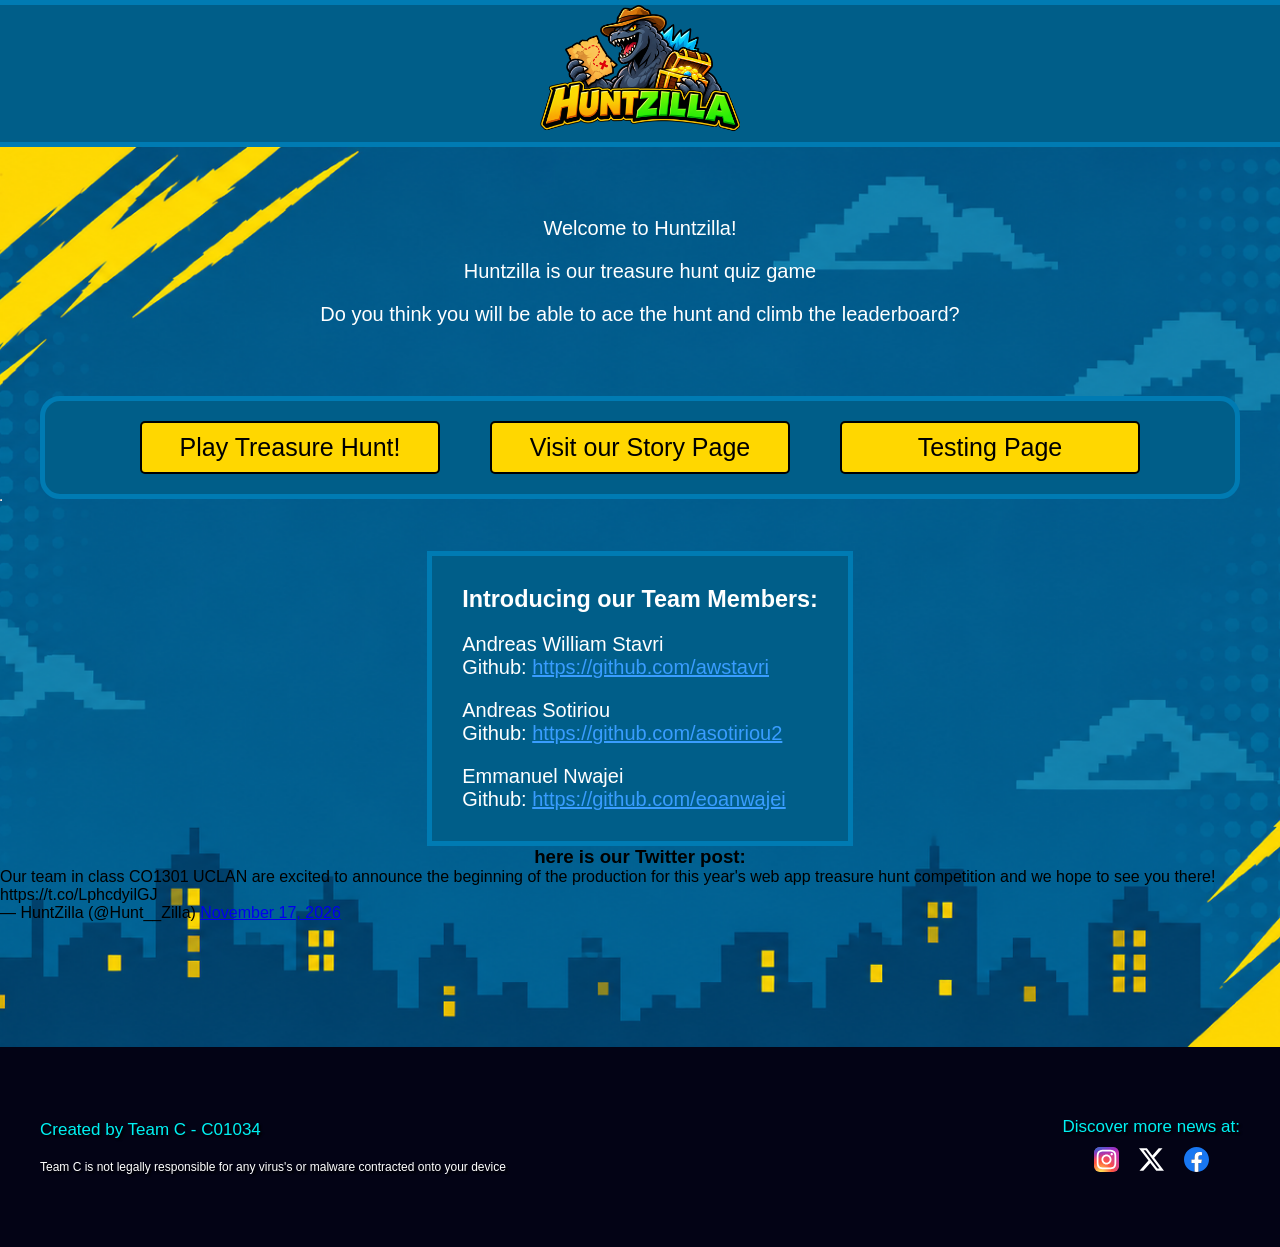
==== index.html @ 6b1fabdb "um guys from in line 83 to 87 i am trying to implement our social media widgets so Dr Nicos will see" ====
<!DOCTYPE html>
<html lang="en">
<head>
    <meta charset="UTF-8">
    <title>Huntzilla</title>
    <link rel="stylesheet" href="css/index.css">

</head>
<!-- Google tag (gtag.js) -->
<script async src="https://www.googletagmanager.com/gtag/js?id=G-S1WYD7WZLE"></script>
<script>
    window.dataLayer = window.dataLayer || [];
    function gtag(){dataLayer.push(arguments);}
    gtag('js', new Date());

    gtag('config', 'G-S1WYD7WZLE');
</script>
<body>

<header>

     <div class="header-left">
        <h1>
        </h1>
     </div>

      <div class="header-centre">
<!--        <h1 id="main-title">Huntzilla</h1>-->
          <img src="media/logo2.png" alt="Huntzilla Logo"/>
    </div>

    <div class="header-right">
        <h1>

        </h1>
    </div>

</header>

<main>
    <div class="left-main"></div>
    <div class="right-main-button">
    </div>

    <div class="project-information" id="welcome-message">
        <p id = "welcome">Welcome to Huntzilla!</p>
        <p id="description">Huntzilla is our treasure hunt quiz game</p>
        <p id = "question">Do you think you will be able to ace the hunt and climb the leaderboard?</p>
    </div>

    <!--Navigation-->
    <nav id="navigation">
         <ul>
            <li><a id="play-hunt-link" href="app.html?music=on">Play Treasure Hunt!</a></li>
            <li><a href="notes.html">Visit our Story Page</a></li>
            <li><a href="test.html">Testing Page</a></li>
         </ul>
    </nav>
    <hr>
    <div class="center-div">
        <section  id="team-members">
            <h3>Introducing our Team Members:</h3>
            <div class="team-member">
                <p>Andreas William Stavri</p>
                <p>Github: <a href="https://github.com/awstavri">https://github.com/awstavri</a></p>
            </div>
            <div class="team-member">
                <p>Andreas Sotiriou</p>
                <p>Github: <a href="https://github.com/asotiriou2">https://github.com/asotiriou2</a></p>
            </div>
            <div class="team-member">
                <p>Emmanuel Nwajei</p>
                <p>Github: <a href="https://github.com/eoanwajei">https://github.com/eoanwajei</a></p>
            </div>
        </section>





        </div>

    <div class = "social-widgets">
        <h3>here is our Twitter post:</h3>
        <blockquote class="twitter-tweet"><p lang="en" dir="ltr">Our team in class CO1301 UCLAN are excited to announce the beginning of the production for this year's web app treasure hunt competition and we hope to see you there! https://t.co/LphcdyilGJ</p>&mdash; HuntZilla (@Hunt__Zilla) <a href="https://x.com/Hunt__Zilla/status/2122663106140676243?ref_src=twsrc%5Etfw">November 17, 2026</a></blockquote>
        <script async src="https://platform.x.com/widgets.js" charset="utf-8"></script>
    </div>


</main>

<footer>
    <div class="left-footer">
        <p id="Team-C">Created by Team C - C01034</p>
    <p id="virus">Team C is not legally responsible for any virus's or malware contracted onto your device</p>
    </div>

    <div class="middle-footer">
    </div>

    <div class="right-footer">
        <p id="socials">Discover more news at:</p>
        <div id="social-media-container">
            <a target="_blank" href="https://www.instagram.com/hunt__zilla/">
                <svg class="social-media-icon" xmlns="http://www.w3.org/2000/svg" width="1em" height="1em" viewBox="0 0 256 256"><title>instagram</title><g fill="none"><rect width="256" height="256" fill="url(#SVGKdMMobCR)" rx="60"/><rect width="256" height="256" fill="url(#SVGqYUiQbXV)" rx="60"/><path fill="#fff" d="M128.009 28c-27.158 0-30.567.119-41.233.604c-10.646.488-17.913 2.173-24.271 4.646c-6.578 2.554-12.157 5.971-17.715 11.531c-5.563 5.559-8.98 11.138-11.542 17.713c-2.48 6.36-4.167 13.63-4.646 24.271c-.477 10.667-.602 14.077-.602 41.236s.12 30.557.604 41.223c.49 10.646 2.175 17.913 4.646 24.271c2.556 6.578 5.973 12.157 11.533 17.715c5.557 5.563 11.136 8.988 17.709 11.542c6.363 2.473 13.631 4.158 24.275 4.646c10.667.485 14.073.604 41.23.604c27.161 0 30.559-.119 41.225-.604c10.646-.488 17.921-2.173 24.284-4.646c6.575-2.554 12.146-5.979 17.702-11.542c5.563-5.558 8.979-11.137 11.542-17.712c2.458-6.361 4.146-13.63 4.646-24.272c.479-10.666.604-14.066.604-41.225s-.125-30.567-.604-41.234c-.5-10.646-2.188-17.912-4.646-24.27c-2.563-6.578-5.979-12.157-11.542-17.716c-5.562-5.562-11.125-8.979-17.708-11.53c-6.375-2.474-13.646-4.16-24.292-4.647c-10.667-.485-14.063-.604-41.23-.604zm-8.971 18.021c2.663-.004 5.634 0 8.971 0c26.701 0 29.865.096 40.409.575c9.75.446 15.042 2.075 18.567 3.444c4.667 1.812 7.994 3.979 11.492 7.48c3.5 3.5 5.666 6.833 7.483 11.5c1.369 3.52 3 8.812 3.444 18.562c.479 10.542.583 13.708.583 40.396s-.104 29.855-.583 40.396c-.446 9.75-2.075 15.042-3.444 18.563c-1.812 4.667-3.983 7.99-7.483 11.488c-3.5 3.5-6.823 5.666-11.492 7.479c-3.521 1.375-8.817 3-18.567 3.446c-10.542.479-13.708.583-40.409.583c-26.702 0-29.867-.104-40.408-.583c-9.75-.45-15.042-2.079-18.57-3.448c-4.666-1.813-8-3.979-11.5-7.479s-5.666-6.825-7.483-11.494c-1.369-3.521-3-8.813-3.444-18.563c-.479-10.542-.575-13.708-.575-40.413s.096-29.854.575-40.396c.446-9.75 2.075-15.042 3.444-18.567c1.813-4.667 3.983-8 7.484-11.5s6.833-5.667 11.5-7.483c3.525-1.375 8.819-3 18.569-3.448c9.225-.417 12.8-.542 31.437-.563zm62.351 16.604c-6.625 0-12 5.37-12 11.996c0 6.625 5.375 12 12 12s12-5.375 12-12s-5.375-12-12-12zm-53.38 14.021c-28.36 0-51.354 22.994-51.354 51.355s22.994 51.344 51.354 51.344c28.361 0 51.347-22.983 51.347-51.344c0-28.36-22.988-51.355-51.349-51.355zm0 18.021c18.409 0 33.334 14.923 33.334 33.334c0 18.409-14.925 33.334-33.334 33.334s-33.333-14.925-33.333-33.334c0-18.411 14.923-33.334 33.333-33.334"/><defs><radialGradient id="SVGKdMMobCR" cx="0" cy="0" r="1" gradientTransform="matrix(0 -253.715 235.975 0 68 275.717)" gradientUnits="userSpaceOnUse"><stop stop-color="#fd5"/><stop offset=".1" stop-color="#fd5"/><stop offset=".5" stop-color="#ff543e"/><stop offset="1" stop-color="#c837ab"/></radialGradient><radialGradient id="SVGqYUiQbXV" cx="0" cy="0" r="1" gradientTransform="rotate(78.68 -32.69 -16.937)scale(113.412 467.488)" gradientUnits="userSpaceOnUse"><stop stop-color="#3771c8"/><stop offset=".128" stop-color="#3771c8"/><stop offset="1" stop-color="#60f" stop-opacity="0"/></radialGradient></defs></g></svg>
            </a>
            <a target="_blank" href="https://x.com/Hunt__Zilla">
                <svg class="social-media-icon twitter" xmlns="http://www.w3.org/2000/svg" width="1em" height="1em" viewBox="0 0 14 14"><title>twitter</title><g fill="none"><g clip-path="url(#SVGScRvgbTy)"><path fill="#ffffff" d="M11.025.656h2.147L8.482 6.03L14 13.344H9.68L6.294 8.909l-3.87 4.435H.275l5.016-5.75L0 .657h4.43L7.486 4.71zm-.755 11.4h1.19L3.78 1.877H2.504z"/></g><defs><clipPath id="SVGScRvgbTy"><path fill="#fff" d="M0 0h14v14H0z"/></clipPath></defs></g></svg>
            </a>
            <a target="_blank" href="https://www.facebook.com/profile.php?id=61595983107761">
                <svg class="social-media-icon" xmlns="http://www.w3.org/2000/svg" width="1em" height="1em" viewBox="0 0 256 256"><title>facebook</title><path fill="#1877f2" d="M256 128C256 57.308 198.692 0 128 0S0 57.308 0 128c0 63.888 46.808 116.843 108 126.445V165H75.5v-37H108V99.8c0-32.08 19.11-49.8 48.348-49.8C170.352 50 185 52.5 185 52.5V84h-16.14C152.959 84 148 93.867 148 103.99V128h35.5l-5.675 37H148v89.445c61.192-9.602 108-62.556 108-126.445"/><path fill="#fff" d="m177.825 165l5.675-37H148v-24.01C148 93.866 152.959 84 168.86 84H185V52.5S170.352 50 156.347 50C127.11 50 108 67.72 108 99.8V128H75.5v37H108v89.445A129 129 0 0 0 128 256a129 129 0 0 0 20-1.555V165z"/></svg>
            </a>
        </div>

    </div>

</footer>

<script src="scripts/index.js"></script>
<link href="https://fonts.googleapis.com/css2?family=Diplomata&display=swap" rel="stylesheet">
<link href="https://fonts.googleapis.com/css2?family=Eater&display=swap" rel="stylesheet">
<link href="https://fonts.googleapis.com/css2?family=Cinzel:wght@700&display=swap" rel="stylesheet">
</body>

</html>
---- css/index.css ----
*{
    box-sizing: border-box;
    margin: 0;
    padding: 0;
    font-family: Arial, Helvetica, sans-serif;
}


#main-title{
    margin: 10px 0;
    text-align: center;
    color: #00F1F3;
    font-family: "Cinzel", cursive;
    font-size: 60px;
    text-shadow: black 5px 5px 5px;

}

header{
    display: flex;
    justify-content: space-between;
    align-items: center;
    background-color: #005E89;
    border-bottom: #007BB3 5px solid;
    border-top: #007BB3 5px solid;
    padding: 0 20px;
}
.header-centre img{
    width: 200px;
    height: auto;
}
body{
    display: flex;
    flex-direction: column;
    min-height: 100vh;
    margin: 0;
}

main{
    display: flex;
    flex-direction: column;
    justify-content: flex-start;
    align-items: flex-start;
    height: 100vh;
    position: relative;
    background-image: url("../media/Teal Pixel City Banner with Yellow Streaks.png");
    background-size: cover;
    background-repeat: no-repeat;
    background-position: center;
}

/*#welcome{*/
/*    text-align: center;*/
/*    padding-top: 20px;*/
/*    color: white;*/
/*    font-size: 20px;*/
/*}*/

/*#description{*/
/*    text-align: center;*/
/*    padding-top: 20px;*/
/*    color: white;*/
/*    font-size: 20px*/
/*}*/

/*#question{*/
/*    text-align: center;*/
/*    padding-top: 20px;*/
/*    color: white;*/
/*    font-size: 20px*/
/*}*/
/*#answer{*/
/*    text-align: center;*/
/*    padding-top: 20px;*/
/*    color: white;*/
/*    font-size: 20px;*/
/*}*/
.right-main-button{
    position: absolute;
    top: 10px;
    right: 10px;
}
.left, .right-button{
    width: 100px;
}

.right-button{
    display: flex;
    justify-content: flex-end;
    padding-top: 30px;
    padding-right: 20px;
}

#name-text{
    text-align: center;
    font-family: "Cinzel";
    font-size: 30px;
    color: #00F1F3;
    margin: 15px auto 0 auto;
    padding: 10px;
    border-radius: 10px 10px 0 0;
    width: 300px;
}

.middle-name{
    text-align: center;
    font-family: "Cinzel";
    font-size: 30px;
    color: #00F1F3;
    margin: 15px auto;
    border-radius: 10px 10px 0 0;
    width: 300px;
}

#enter-space{
    text-align: center;
    margin: 0 auto 30px auto;
    border-radius: 0 0 10px 10px;
    padding: 10px;
    width: 300px;
    background-color: #005E89;
}

#settings{
    background: none;
    border: none;
    font-size: 35px;
    color: white;
    cursor: pointer;
    transition: transform 0.3s;
}

#settings:hover{
    transform: rotate(90deg);
}

#Team-C{
    text-align: left;
    padding: 10px 20px;
    margin: 0;
    color: #00F1F3;
    text-shadow: black 2px 2px 2px;

}

#virus{
    text-align: left;
    padding: 10px 20px;
    margin: 0;
    color: #ffffff;
    font-size: 12px;
    text-shadow: black 2px 2px 2px;
}

#socials{
    color: #00F1F3;
    text-shadow: black 2px 2px 2px;
}

#insta{
    color: white;
    text-shadow: black 2px 2px 2px;
}

#facebook{
    color: white;
    text-shadow: black 2px 2px 2px;
}

#twitter{
    color: white;
    text-shadow: black 2px 2px 2px;
}

footer{
    display: flex;
    flex-direction: row;
    align-items: center;
    justify-content: space-between;
    background-color: #030315;
    color: black;
    padding: 20px;
    height: 200px;
    font-size: 17px;
}

/*.left-footer {*/
/*    text-align: left;*/
/*}*/

/*.right-footer {*/
/*    text-align: right;*/
/*}*/


/*.middle-footer{*/
/*    text-align: center ;*/

/*}*/

.project-information{
    display: flex;
    flex-direction: column;
    align-items: flex-start;
    justify-content: flex-start;
    text-align: center;
    border-radius: 10px 10px 0 0;
    margin-top: 50px;
    gap: 0;
    width: 100%;
    padding: 20px;
    font-size: 17px;
}
#welcome-message{
    width: 100%;
    display: flex;
    flex-direction: column;
    align-items: center;
    justify-content: flex-start;
    font-size: 20px;
    color: white;
    gap: 20px;
}
/*.project-information > p {*/
/*    color: #bdbdbd !important;*/
/*    font-size: 25px;*/
/*}*/
#navigation{
    width: 100%;
    text-align: center;
    margin-top: 50px;
    display: flex;
    flex-direction: row;
    align-items: center;
    justify-content: center;
}

#navigation ul{
    display: flex;
    flex-direction: row;
    align-items: center;
    justify-content: center;
    gap: 50px;
    list-style: none;
    max-width: 1200px;
    width: 100%;
    padding: 20px;
    border-radius: 20px;
    background-color: #005E89;
    border: #007BB3 5px solid;
}
#navigation li{
    max-width: 300px;
    width: 100%;
}
#navigation li a{
    display: inline-block;
    text-decoration: none;
    font-size: 25px;
    padding: 10px;
    width: 100%;
    color: black;
    font-family: Arial, sans-serif;
    border-radius: 5px;
    text-align: center;
    transition: background-color 0.15s ease-in, color 0.15s ease-in;
    background-color: #FFD700;
    border: black 2px solid;

}
#navigation li a:hover{
    background-color: #26d51b;
    color: white;
}

#team-members{
    display: flex;
    flex-direction: column;
    align-items: flex-start;
    justify-content: flex-start;
    padding: 30px;
    color: white;
    background-color: #005E89;
    font-size: 20px;
    gap: 20px;
    border-radius: 0;
    margin-top: 50px;
    border: #007BB3 5px solid;
}
#team-members a{
    text-decoration: underline;
    color: #399dff;
}
.team-member{
    display: flex;
    flex-direction: column;
    align-items: flex-start;
    justify-content: flex-start;
}

.center-div{
    width: 100%;
    display: flex;
    justify-content: center;
}

.panel-window{
    max-width: 450px !important;
    width: 100% !important;
    background-color: white;
    display: flex;
    flex-direction: column;
    align-items: center;
    justify-content: flex-start;
    gap: 20px;
    padding: 20px;
}

#social-media{
    display: flex;
    flex-direction: column;
    align-items: center;
    justify-content: center;
    width: 100%;
    gap: 30px;
    border-radius: 20px;
    transform: scale(0.85);
}
#social-media  section{
    width: 450px;
    display: flex;
    flex-direction: column;
    align-items: center;
    justify-content: flex-start;
    background-color: #ffffff;
    font-size: 16px;
    padding: 20px 10px 10px 10px;
    gap: 10px;
    border-radius: 20px;
    border: 3px solid #8e63ff;
    transition: transform 0.2s ease-in-out;
}
#facebook-widget > iframe{
    max-width: 420px;
    width: 100%;
}
#social-media div{
    padding: 20px;
    display: flex;
    flex-direction: row;
    align-items: flex-start;
    justify-content: center;
    gap: 30px;
}

#social-media section:hover{
    transform: scale(1.04);
}
#social-media h2{
    color: white;
}
#social-media-container{
    display: flex;
    flex-direction: row;
    align-items: center;
    justify-content: center;
    gap: 20px;
    padding-top: 10px;
}

.right-footer .social-media-icon{
    width: 25px;
    height: 25px;
}
.right-footer {
    padding: 10px 20px;
}

#jingle{
    background-color: #1e1e1e;
    color: white;
}

.right-main-button{
    padding: 10px;
    border-radius: 10px;
}

#music-button{
    background-color: #FFD700;
    font-size: 20px;
    border-radius: 5px;
    padding: 5px;
    border: black 2px solid;
}

#music-button:hover{
    background-color: #26d51b;
    color: white;
}
.social-widgets{
    display: flex;
    flex-direction: column;
    align-items: center;
}
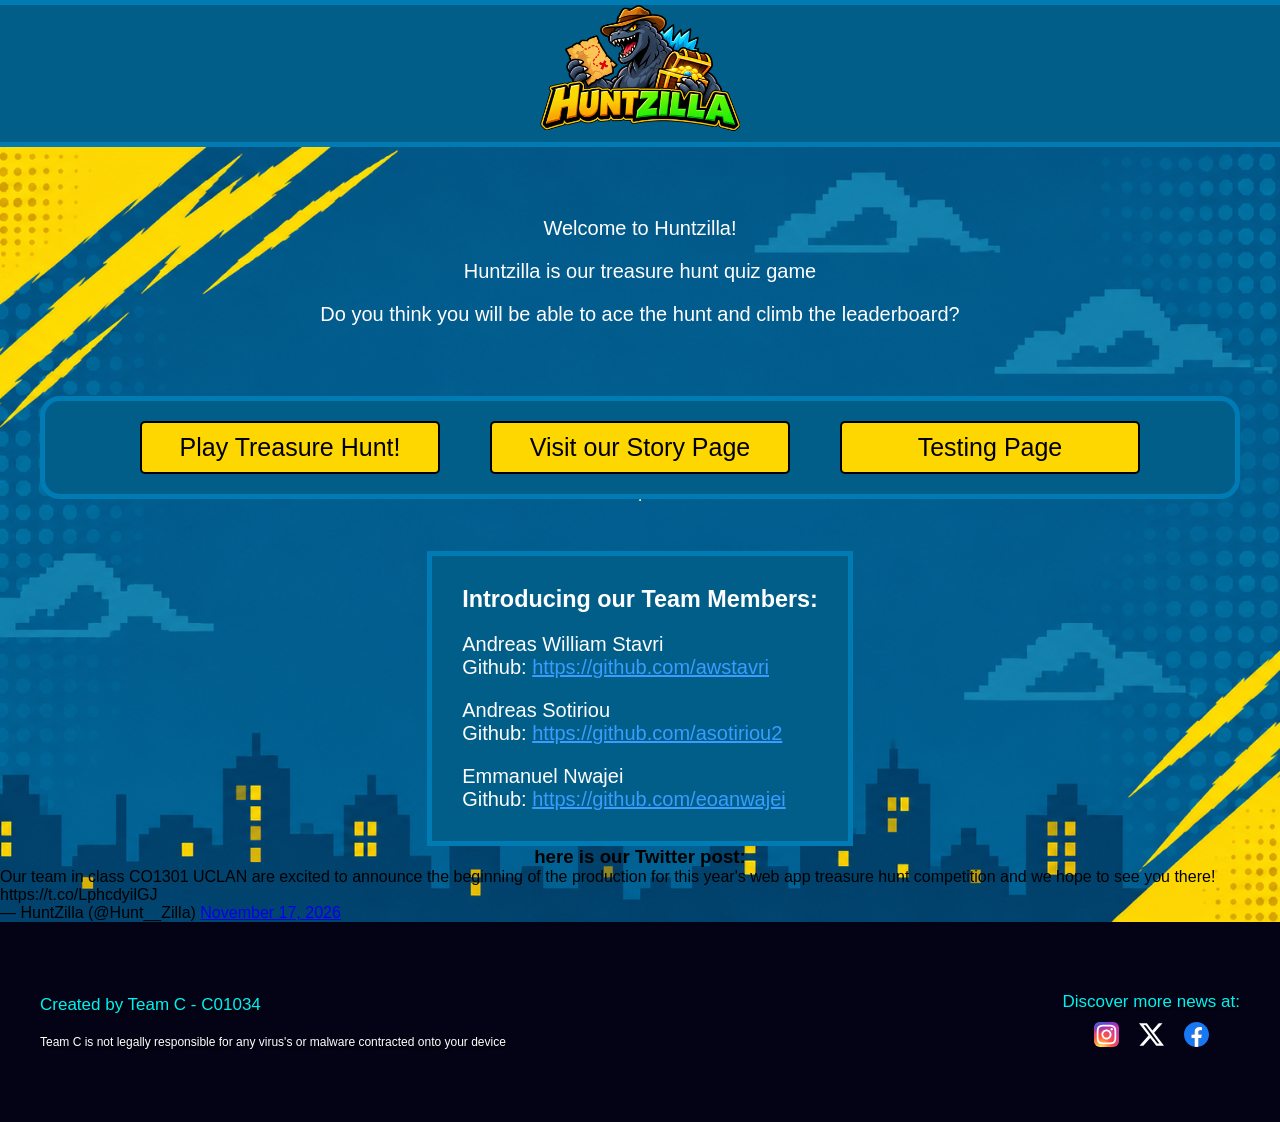
==== commit c549fea2: "social media posts" ====
--- a/index.html
+++ b/index.html
@@ -73,20 +73,12 @@
                 <p>Github: <a href="https://github.com/eoanwajei">https://github.com/eoanwajei</a></p>
             </div>
         </section>
-
-
-
-
-
-        </div>
-
+    </div>
     <div class = "social-widgets">
         <h3>here is our Twitter post:</h3>
         <blockquote class="twitter-tweet"><p lang="en" dir="ltr">Our team in class CO1301 UCLAN are excited to announce the beginning of the production for this year's web app treasure hunt competition and we hope to see you there! https://t.co/LphcdyilGJ</p>&mdash; HuntZilla (@Hunt__Zilla) <a href="https://x.com/Hunt__Zilla/status/2122663106140676243?ref_src=twsrc%5Etfw">November 17, 2026</a></blockquote>
         <script async src="https://platform.x.com/widgets.js" charset="utf-8"></script>
     </div>
-
-
 </main>
 
 <footer>
--- a/css/index.css
+++ b/css/index.css
@@ -40,8 +40,7 @@
     display: flex;
     flex-direction: column;
     justify-content: flex-start;
-    align-items: flex-start;
-    height: 100vh;
+    align-items: center;
     position: relative;
     background-image: url("../media/Teal Pixel City Banner with Yellow Streaks.png");
     background-size: cover;
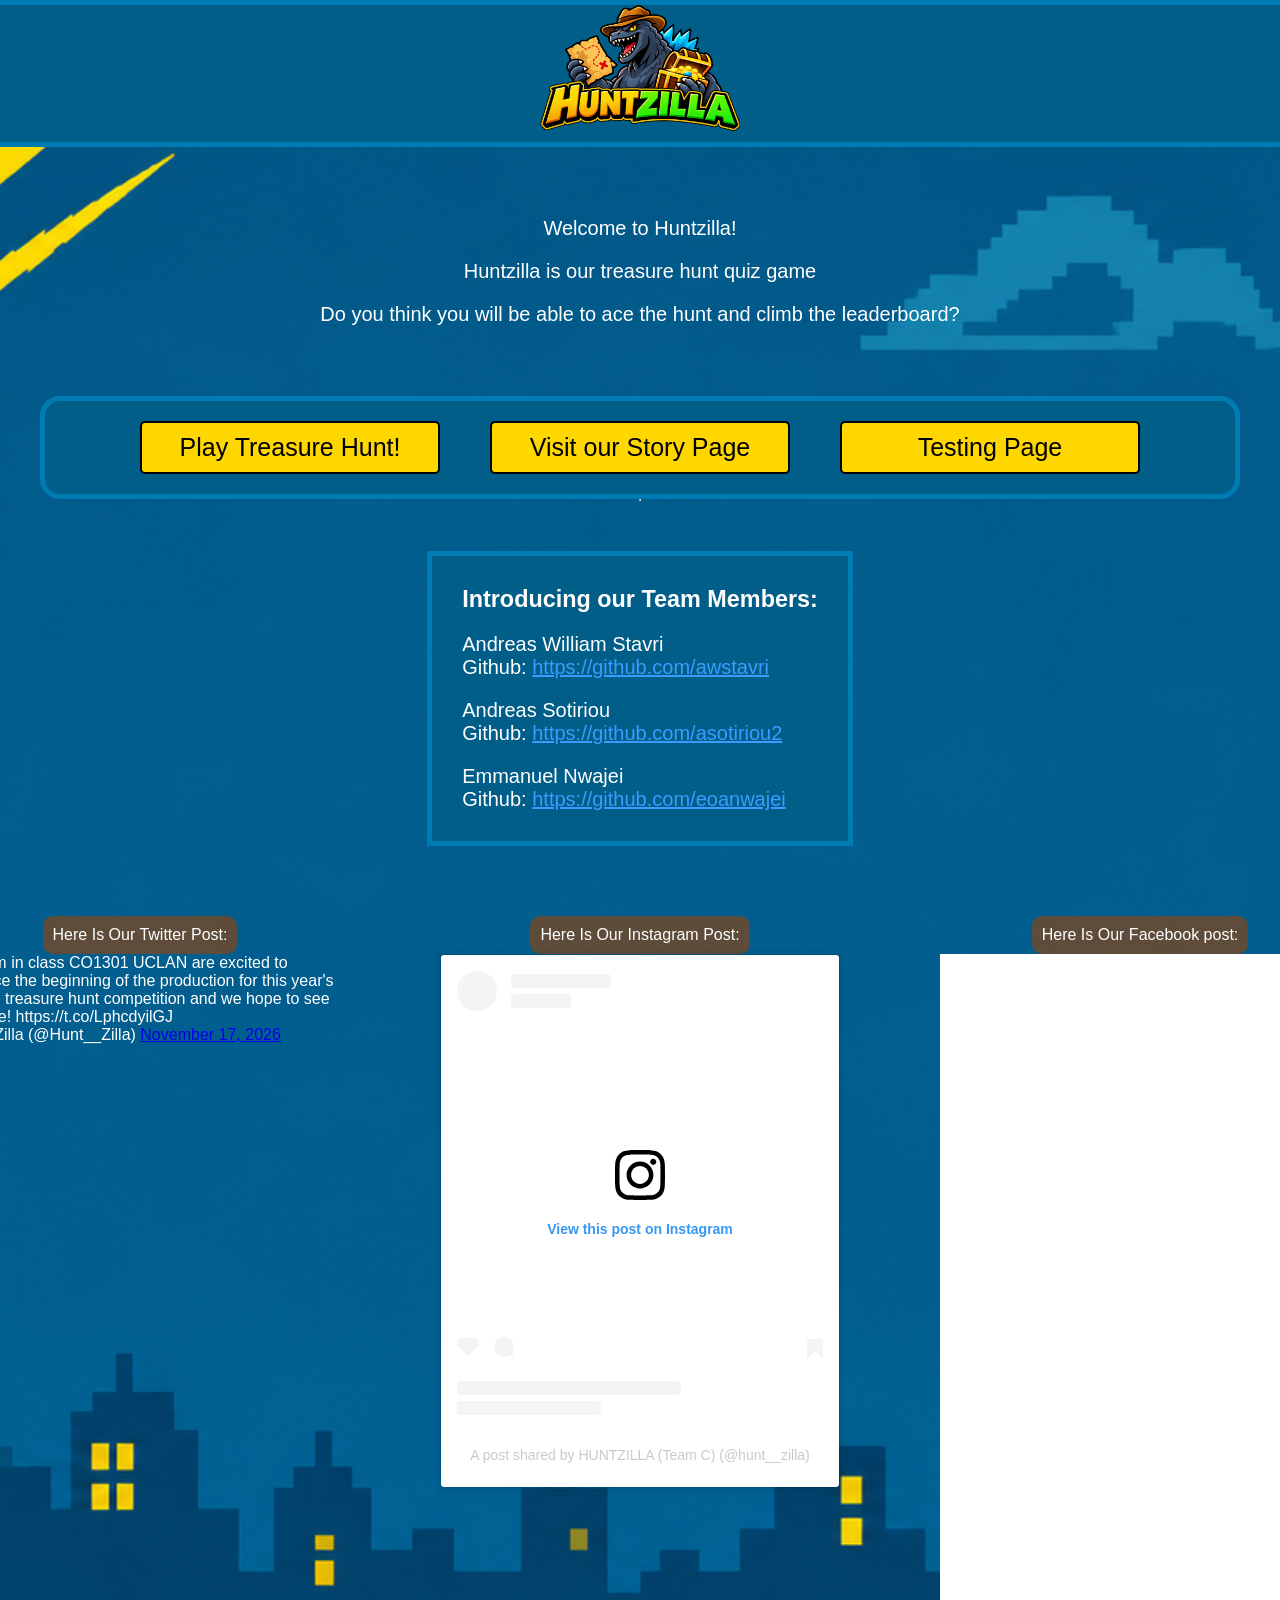
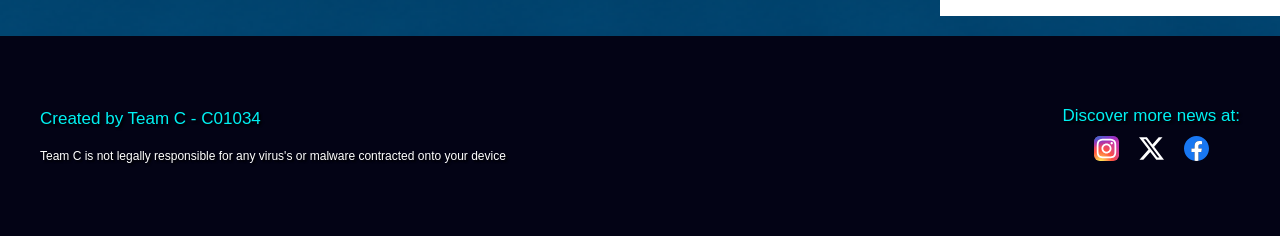
==== commit 69ecd363: "i added the social media widgets in the landing page if you have any nice design ideas for the widge" ====
--- a/index.html
+++ b/index.html
@@ -75,10 +75,37 @@
         </section>
     </div>
     <div class = "social-widgets">
-        <h3>here is our Twitter post:</h3>
+
+
+
+        <div class="post">
+            <div class ="post-text">
+                <p>Here Is Our Twitter Post: </p>
+            </div>
+
         <blockquote class="twitter-tweet"><p lang="en" dir="ltr">Our team in class CO1301 UCLAN are excited to announce the beginning of the production for this year's web app treasure hunt competition and we hope to see you there! https://t.co/LphcdyilGJ</p>&mdash; HuntZilla (@Hunt__Zilla) <a href="https://x.com/Hunt__Zilla/status/2122663106140676243?ref_src=twsrc%5Etfw">November 17, 2026</a></blockquote>
         <script async src="https://platform.x.com/widgets.js" charset="utf-8"></script>
+        </div>
+
+        <div class="post">
+            <div class ="post-text">
+                <p>Here Is Our Instagram Post: </p>
+            </div>
+            <blockquote class="instagram-media" data-instgrm-captioned data-instgrm-permalink="https://www.instagram.com/p/Df14mKSseqh/?utm_source=ig_embed&amp;utm_campaign=loading" data-instgrm-version="14" style=" background:#FFF; border:0; border-radius:3px; box-shadow:0 0 1px 0 rgba(0,0,0,0.5),0 1px 10px 0 rgba(0,0,0,0.15); margin: 1px; max-width:540px; min-width:326px; padding:0; width:99.375%; width:-webkit-calc(100% - 2px); width:calc(100% - 2px);"><div style="padding:16px;"> <a href="https://www.instagram.com/p/Df14mKSseqh/?utm_source=ig_embed&amp;utm_campaign=loading" style=" background:#FFFFFF; line-height:0; padding:0 0; text-align:center; text-decoration:none; width:100%;" target="_blank"> <div style=" display: flex; flex-direction: row; align-items: center;"> <div style="background-color: #F4F4F4; border-radius: 50%; flex-grow: 0; height: 40px; margin-right: 14px; width: 40px;"></div> <div style="display: flex; flex-direction: column; flex-grow: 1; justify-content: center;"> <div style=" background-color: #F4F4F4; border-radius: 4px; flex-grow: 0; height: 14px; margin-bottom: 6px; width: 100px;"></div> <div style=" background-color: #F4F4F4; border-radius: 4px; flex-grow: 0; height: 14px; width: 60px;"></div></div></div><div style="padding: 19% 0;"></div> <div style="display:block; height:50px; margin:0 auto 12px; width:50px;"><svg width="50px" height="50px" viewBox="0 0 60 60" version="1.1" xmlns="https://www.w3.org/2000/svg" xmlns:xlink="https://www.w3.org/1999/xlink"><g stroke="none" stroke-width="1" fill="none" fill-rule="evenodd"><g transform="translate(-511.000000, -20.000000)" fill="#000000"><g><path d="M556.869,30.41 C554.814,30.41 553.148,32.076 553.148,34.131 C553.148,36.186 554.814,37.852 556.869,37.852 C558.924,37.852 560.59,36.186 560.59,34.131 C560.59,32.076 558.924,30.41 556.869,30.41 M541,60.657 C535.114,60.657 530.342,55.887 530.342,50 C530.342,44.114 535.114,39.342 541,39.342 C546.887,39.342 551.658,44.114 551.658,50 C551.658,55.887 546.887,60.657 541,60.657 M541,33.886 C532.1,33.886 524.886,41.1 524.886,50 C524.886,58.899 532.1,66.113 541,66.113 C549.9,66.113 557.115,58.899 557.115,50 C557.115,41.1 549.9,33.886 541,33.886 M565.378,62.101 C565.244,65.022 564.756,66.606 564.346,67.663 C563.803,69.06 563.154,70.057 562.106,71.106 C561.058,72.155 560.06,72.803 558.662,73.347 C557.607,73.757 556.021,74.244 553.102,74.378 C549.944,74.521 548.997,74.552 541,74.552 C533.003,74.552 532.056,74.521 528.898,74.378 C525.979,74.244 524.393,73.757 523.338,73.347 C521.94,72.803 520.942,72.155 519.894,71.106 C518.846,70.057 518.197,69.06 517.654,67.663 C517.244,66.606 516.755,65.022 516.623,62.101 C516.479,58.943 516.448,57.996 516.448,50 C516.448,42.003 516.479,41.056 516.623,37.899 C516.755,34.978 517.244,33.391 517.654,32.338 C518.197,30.938 518.846,29.942 519.894,28.894 C520.942,27.846 521.94,27.196 523.338,26.654 C524.393,26.244 525.979,25.756 528.898,25.623 C532.057,25.479 533.004,25.448 541,25.448 C548.997,25.448 549.943,25.479 553.102,25.623 C556.021,25.756 557.607,26.244 558.662,26.654 C560.06,27.196 561.058,27.846 562.106,28.894 C563.154,29.942 563.803,30.938 564.346,32.338 C564.756,33.391 565.244,34.978 565.378,37.899 C565.522,41.056 565.552,42.003 565.552,50 C565.552,57.996 565.522,58.943 565.378,62.101 M570.82,37.631 C570.674,34.438 570.167,32.258 569.425,30.349 C568.659,28.377 567.633,26.702 565.965,25.035 C564.297,23.368 562.623,22.342 560.652,21.575 C558.743,20.834 556.562,20.326 553.369,20.18 C550.169,20.033 549.148,20 541,20 C532.853,20 531.831,20.033 528.631,20.18 C525.438,20.326 523.257,20.834 521.349,21.575 C519.376,22.342 517.703,23.368 516.035,25.035 C514.368,26.702 513.342,28.377 512.574,30.349 C511.834,32.258 511.326,34.438 511.181,37.631 C511.035,40.831 511,41.851 511,50 C511,58.147 511.035,59.17 511.181,62.369 C511.326,65.562 511.834,67.743 512.574,69.651 C513.342,71.625 514.368,73.296 516.035,74.965 C517.703,76.634 519.376,77.658 521.349,78.425 C523.257,79.167 525.438,79.673 528.631,79.82 C531.831,79.965 532.853,80.001 541,80.001 C549.148,80.001 550.169,79.965 553.369,79.82 C556.562,79.673 558.743,79.167 560.652,78.425 C562.623,77.658 564.297,76.634 565.965,74.965 C567.633,73.296 568.659,71.625 569.425,69.651 C570.167,67.743 570.674,65.562 570.82,62.369 C570.966,59.17 571,58.147 571,50 C571,41.851 570.966,40.831 570.82,37.631"></path></g></g></g></svg></div><div style="padding-top: 8px;"> <div style=" color:#3897f0; font-family:Arial,sans-serif; font-size:14px; font-style:normal; font-weight:550; line-height:18px;">View this post on Instagram</div></div><div style="padding: 12.5% 0;"></div> <div style="display: flex; flex-direction: row; margin-bottom: 14px; align-items: center;"><div> <div style="background-color: #F4F4F4; border-radius: 50%; height: 12.5px; width: 12.5px; transform: translateX(0px) translateY(7px);"></div> <div style="background-color: #F4F4F4; height: 12.5px; transform: rotate(-45deg) translateX(3px) translateY(1px); width: 12.5px; flex-grow: 0; margin-right: 14px; margin-left: 2px;"></div> <div style="background-color: #F4F4F4; border-radius: 50%; height: 12.5px; width: 12.5px; transform: translateX(9px) translateY(-18px);"></div></div><div style="margin-left: 8px;"> <div style=" background-color: #F4F4F4; border-radius: 50%; flex-grow: 0; height: 20px; width: 20px;"></div> <div style=" width: 0; height: 0; border-top: 2px solid transparent; border-left: 6px solid #f4f4f4; border-bottom: 2px solid transparent; transform: translateX(16px) translateY(-4px) rotate(30deg)"></div></div><div style="margin-left: auto;"> <div style=" width: 0px; border-top: 8px solid #F4F4F4; border-right: 8px solid transparent; transform: translateY(16px);"></div> <div style=" background-color: #F4F4F4; flex-grow: 0; height: 12px; width: 16px; transform: translateY(-4px);"></div> <div style=" width: 0; height: 0; border-top: 8px solid #F4F4F4; border-left: 8px solid transparent; transform: translateY(-4px) translateX(8px);"></div></div></div> <div style="display: flex; flex-direction: column; flex-grow: 1; justify-content: center; margin-bottom: 24px;"> <div style=" background-color: #F4F4F4; border-radius: 4px; flex-grow: 0; height: 14px; margin-bottom: 6px; width: 224px;"></div> <div style=" background-color: #F4F4F4; border-radius: 4px; flex-grow: 0; height: 14px; width: 144px;"></div></div></a><p style=" color:#c9c8cd; font-family:Arial,sans-serif; font-size:14px; line-height:17px; margin-bottom:0; margin-top:8px; overflow:hidden; padding:8px 0 7px; text-align:center; text-overflow:ellipsis; white-space:nowrap;"><a href="https://www.instagram.com/p/Df14mKSseqh/?utm_source=ig_embed&amp;utm_campaign=loading" style=" color:#c9c8cd; font-family:Arial,sans-serif; font-size:14px; font-style:normal; font-weight:normal; line-height:17px; text-decoration:none;" target="_blank">A post shared by HUNTZILLA (Team C) (@hunt__zilla)</a></p></div></blockquote>
+            <script async src="//www.instagram.com/embed.js"></script>
+        </div>
+
+        <div class="post">
+            <div class="post-text">
+                <p>Here Is Our Facebook post: </p>
+            </div>
+            <iframe src="https://www.facebook.com/plugins/post.php?href=https%3A%2F%2Fwww.facebook.com%2Fpermalink.php%3Fstory_fbid%3Dpfbid0shbDFZTHM46tT72nd1zgb9XKsAwfakfKhNuX4YFdCTvhyCDU67XaNGum5xCmNjVkl%26id%3D61595983107761&show_text=true&width=500"  style="border:none;background-color: white; overflow:hidden" scrolling="no" frameborder="0" allowfullscreen="true" allow="autoplay; clipboard-write; encrypted-media; picture-in-picture; web-share"></iframe>
+
+        </div>
+
+
     </div>
+
 </main>
 
 <footer>
--- a/css/index.css
+++ b/css/index.css
@@ -399,6 +399,34 @@
 }
 .social-widgets{
     display: flex;
-    flex-direction: column;
-    align-items: center;
+    flex-direction: row;
+    align-items: center;
+    gap: 100px;
+    margin-top: 50px;
+
+    border-radius: 10px;
+    padding: 20px;
+
+
+}
+.post{
+    display: flex;
+    flex-direction: column;
+    align-items: center;
+    width: 400px;
+    height: 700px;
+    color: white;
+
+
+}
+.post iframe{
+    height: 100%;
+    width: 100%;
+
+}
+.post-text{
+    padding: 10px;
+    text-align: center;
+    border-radius: 10px;
+    background-color: rgb(139 69 19 / 0.68);
 }
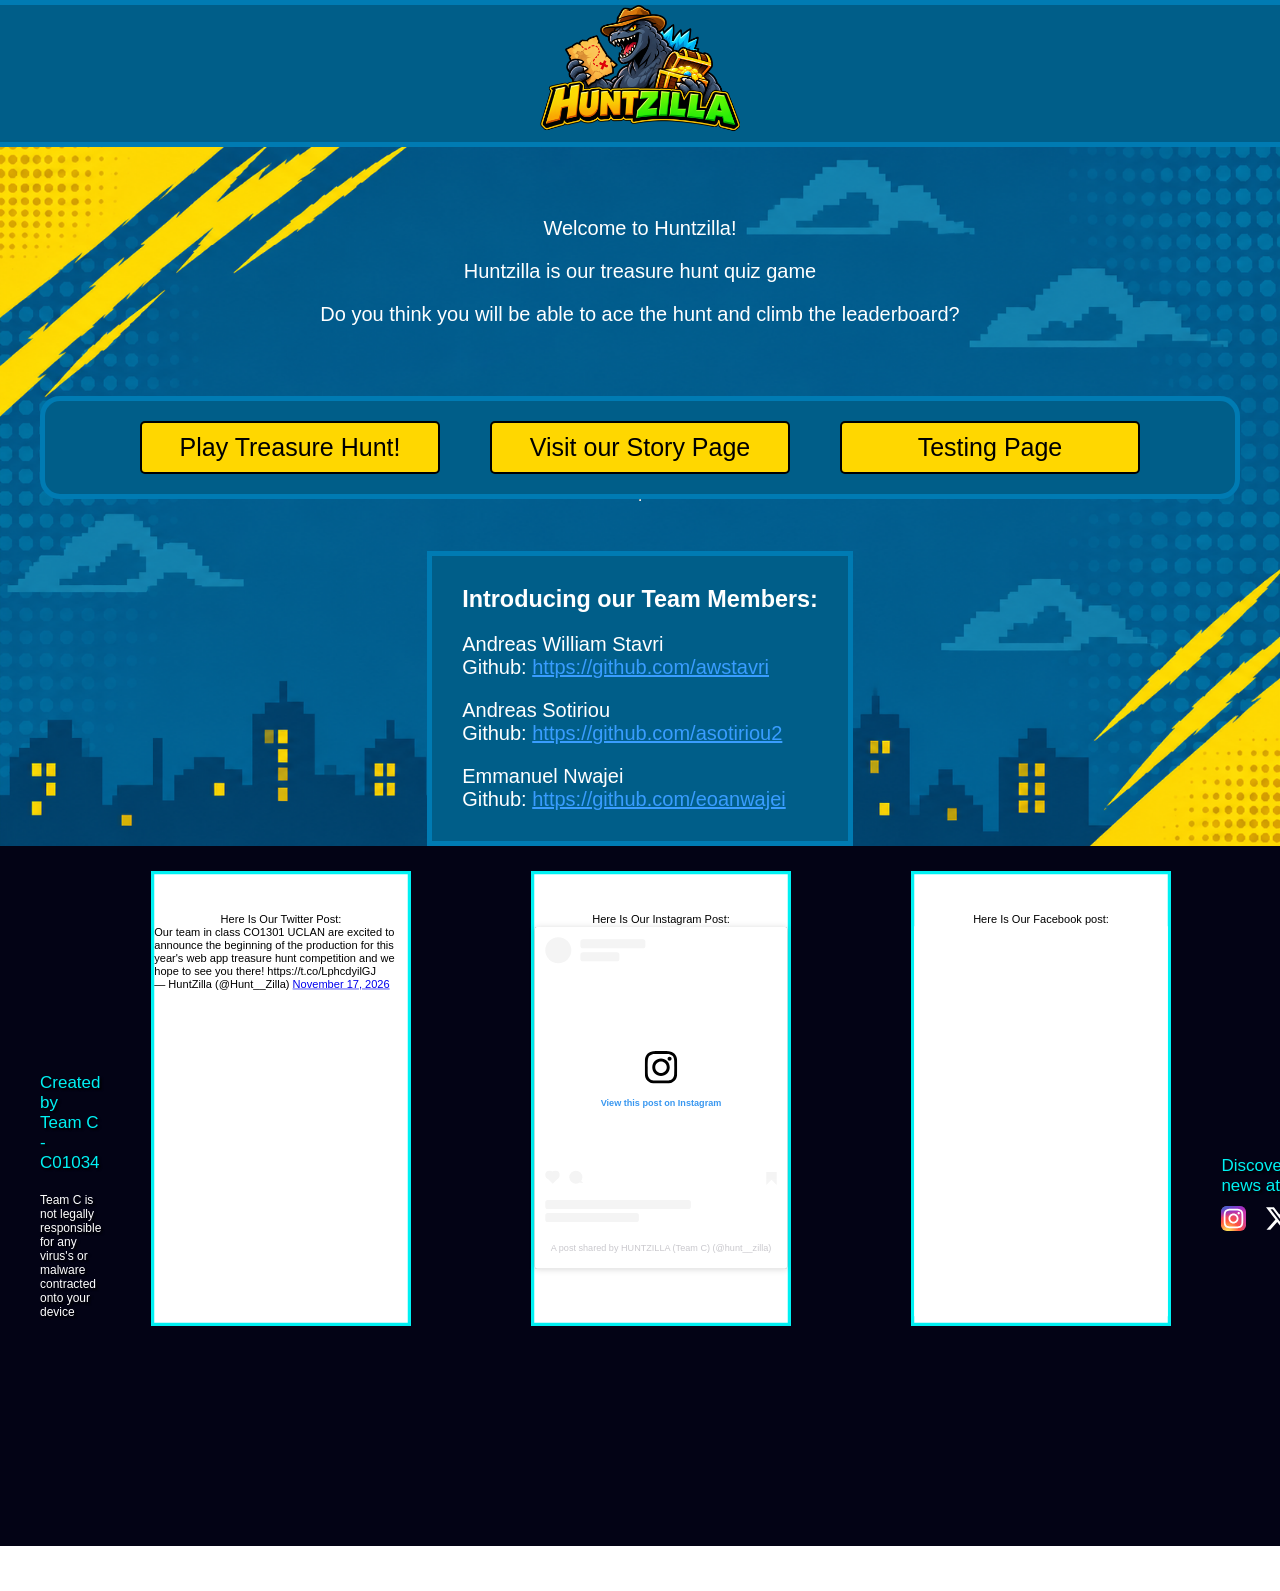
==== commit 761044be: "bruh" ====
--- a/index.html
+++ b/index.html
@@ -74,37 +74,7 @@
             </div>
         </section>
     </div>
-    <div class = "social-widgets">
 
-
-
-        <div class="post">
-            <div class ="post-text">
-                <p>Here Is Our Twitter Post: </p>
-            </div>
-
-        <blockquote class="twitter-tweet"><p lang="en" dir="ltr">Our team in class CO1301 UCLAN are excited to announce the beginning of the production for this year's web app treasure hunt competition and we hope to see you there! https://t.co/LphcdyilGJ</p>&mdash; HuntZilla (@Hunt__Zilla) <a href="https://x.com/Hunt__Zilla/status/2122663106140676243?ref_src=twsrc%5Etfw">November 17, 2026</a></blockquote>
-        <script async src="https://platform.x.com/widgets.js" charset="utf-8"></script>
-        </div>
-
-        <div class="post">
-            <div class ="post-text">
-                <p>Here Is Our Instagram Post: </p>
-            </div>
-            <blockquote class="instagram-media" data-instgrm-captioned data-instgrm-permalink="https://www.instagram.com/p/Df14mKSseqh/?utm_source=ig_embed&amp;utm_campaign=loading" data-instgrm-version="14" style=" background:#FFF; border:0; border-radius:3px; box-shadow:0 0 1px 0 rgba(0,0,0,0.5),0 1px 10px 0 rgba(0,0,0,0.15); margin: 1px; max-width:540px; min-width:326px; padding:0; width:99.375%; width:-webkit-calc(100% - 2px); width:calc(100% - 2px);"><div style="padding:16px;"> <a href="https://www.instagram.com/p/Df14mKSseqh/?utm_source=ig_embed&amp;utm_campaign=loading" style=" background:#FFFFFF; line-height:0; padding:0 0; text-align:center; text-decoration:none; width:100%;" target="_blank"> <div style=" display: flex; flex-direction: row; align-items: center;"> <div style="background-color: #F4F4F4; border-radius: 50%; flex-grow: 0; height: 40px; margin-right: 14px; width: 40px;"></div> <div style="display: flex; flex-direction: column; flex-grow: 1; justify-content: center;"> <div style=" background-color: #F4F4F4; border-radius: 4px; flex-grow: 0; height: 14px; margin-bottom: 6px; width: 100px;"></div> <div style=" background-color: #F4F4F4; border-radius: 4px; flex-grow: 0; height: 14px; width: 60px;"></div></div></div><div style="padding: 19% 0;"></div> <div style="display:block; height:50px; margin:0 auto 12px; width:50px;"><svg width="50px" height="50px" viewBox="0 0 60 60" version="1.1" xmlns="https://www.w3.org/2000/svg" xmlns:xlink="https://www.w3.org/1999/xlink"><g stroke="none" stroke-width="1" fill="none" fill-rule="evenodd"><g transform="translate(-511.000000, -20.000000)" fill="#000000"><g><path d="M556.869,30.41 C554.814,30.41 553.148,32.076 553.148,34.131 C553.148,36.186 554.814,37.852 556.869,37.852 C558.924,37.852 560.59,36.186 560.59,34.131 C560.59,32.076 558.924,30.41 556.869,30.41 M541,60.657 C535.114,60.657 530.342,55.887 530.342,50 C530.342,44.114 535.114,39.342 541,39.342 C546.887,39.342 551.658,44.114 551.658,50 C551.658,55.887 546.887,60.657 541,60.657 M541,33.886 C532.1,33.886 524.886,41.1 524.886,50 C524.886,58.899 532.1,66.113 541,66.113 C549.9,66.113 557.115,58.899 557.115,50 C557.115,41.1 549.9,33.886 541,33.886 M565.378,62.101 C565.244,65.022 564.756,66.606 564.346,67.663 C563.803,69.06 563.154,70.057 562.106,71.106 C561.058,72.155 560.06,72.803 558.662,73.347 C557.607,73.757 556.021,74.244 553.102,74.378 C549.944,74.521 548.997,74.552 541,74.552 C533.003,74.552 532.056,74.521 528.898,74.378 C525.979,74.244 524.393,73.757 523.338,73.347 C521.94,72.803 520.942,72.155 519.894,71.106 C518.846,70.057 518.197,69.06 517.654,67.663 C517.244,66.606 516.755,65.022 516.623,62.101 C516.479,58.943 516.448,57.996 516.448,50 C516.448,42.003 516.479,41.056 516.623,37.899 C516.755,34.978 517.244,33.391 517.654,32.338 C518.197,30.938 518.846,29.942 519.894,28.894 C520.942,27.846 521.94,27.196 523.338,26.654 C524.393,26.244 525.979,25.756 528.898,25.623 C532.057,25.479 533.004,25.448 541,25.448 C548.997,25.448 549.943,25.479 553.102,25.623 C556.021,25.756 557.607,26.244 558.662,26.654 C560.06,27.196 561.058,27.846 562.106,28.894 C563.154,29.942 563.803,30.938 564.346,32.338 C564.756,33.391 565.244,34.978 565.378,37.899 C565.522,41.056 565.552,42.003 565.552,50 C565.552,57.996 565.522,58.943 565.378,62.101 M570.82,37.631 C570.674,34.438 570.167,32.258 569.425,30.349 C568.659,28.377 567.633,26.702 565.965,25.035 C564.297,23.368 562.623,22.342 560.652,21.575 C558.743,20.834 556.562,20.326 553.369,20.18 C550.169,20.033 549.148,20 541,20 C532.853,20 531.831,20.033 528.631,20.18 C525.438,20.326 523.257,20.834 521.349,21.575 C519.376,22.342 517.703,23.368 516.035,25.035 C514.368,26.702 513.342,28.377 512.574,30.349 C511.834,32.258 511.326,34.438 511.181,37.631 C511.035,40.831 511,41.851 511,50 C511,58.147 511.035,59.17 511.181,62.369 C511.326,65.562 511.834,67.743 512.574,69.651 C513.342,71.625 514.368,73.296 516.035,74.965 C517.703,76.634 519.376,77.658 521.349,78.425 C523.257,79.167 525.438,79.673 528.631,79.82 C531.831,79.965 532.853,80.001 541,80.001 C549.148,80.001 550.169,79.965 553.369,79.82 C556.562,79.673 558.743,79.167 560.652,78.425 C562.623,77.658 564.297,76.634 565.965,74.965 C567.633,73.296 568.659,71.625 569.425,69.651 C570.167,67.743 570.674,65.562 570.82,62.369 C570.966,59.17 571,58.147 571,50 C571,41.851 570.966,40.831 570.82,37.631"></path></g></g></g></svg></div><div style="padding-top: 8px;"> <div style=" color:#3897f0; font-family:Arial,sans-serif; font-size:14px; font-style:normal; font-weight:550; line-height:18px;">View this post on Instagram</div></div><div style="padding: 12.5% 0;"></div> <div style="display: flex; flex-direction: row; margin-bottom: 14px; align-items: center;"><div> <div style="background-color: #F4F4F4; border-radius: 50%; height: 12.5px; width: 12.5px; transform: translateX(0px) translateY(7px);"></div> <div style="background-color: #F4F4F4; height: 12.5px; transform: rotate(-45deg) translateX(3px) translateY(1px); width: 12.5px; flex-grow: 0; margin-right: 14px; margin-left: 2px;"></div> <div style="background-color: #F4F4F4; border-radius: 50%; height: 12.5px; width: 12.5px; transform: translateX(9px) translateY(-18px);"></div></div><div style="margin-left: 8px;"> <div style=" background-color: #F4F4F4; border-radius: 50%; flex-grow: 0; height: 20px; width: 20px;"></div> <div style=" width: 0; height: 0; border-top: 2px solid transparent; border-left: 6px solid #f4f4f4; border-bottom: 2px solid transparent; transform: translateX(16px) translateY(-4px) rotate(30deg)"></div></div><div style="margin-left: auto;"> <div style=" width: 0px; border-top: 8px solid #F4F4F4; border-right: 8px solid transparent; transform: translateY(16px);"></div> <div style=" background-color: #F4F4F4; flex-grow: 0; height: 12px; width: 16px; transform: translateY(-4px);"></div> <div style=" width: 0; height: 0; border-top: 8px solid #F4F4F4; border-left: 8px solid transparent; transform: translateY(-4px) translateX(8px);"></div></div></div> <div style="display: flex; flex-direction: column; flex-grow: 1; justify-content: center; margin-bottom: 24px;"> <div style=" background-color: #F4F4F4; border-radius: 4px; flex-grow: 0; height: 14px; margin-bottom: 6px; width: 224px;"></div> <div style=" background-color: #F4F4F4; border-radius: 4px; flex-grow: 0; height: 14px; width: 144px;"></div></div></a><p style=" color:#c9c8cd; font-family:Arial,sans-serif; font-size:14px; line-height:17px; margin-bottom:0; margin-top:8px; overflow:hidden; padding:8px 0 7px; text-align:center; text-overflow:ellipsis; white-space:nowrap;"><a href="https://www.instagram.com/p/Df14mKSseqh/?utm_source=ig_embed&amp;utm_campaign=loading" style=" color:#c9c8cd; font-family:Arial,sans-serif; font-size:14px; font-style:normal; font-weight:normal; line-height:17px; text-decoration:none;" target="_blank">A post shared by HUNTZILLA (Team C) (@hunt__zilla)</a></p></div></blockquote>
-            <script async src="//www.instagram.com/embed.js"></script>
-        </div>
-
-        <div class="post">
-            <div class="post-text">
-                <p>Here Is Our Facebook post: </p>
-            </div>
-            <iframe src="https://www.facebook.com/plugins/post.php?href=https%3A%2F%2Fwww.facebook.com%2Fpermalink.php%3Fstory_fbid%3Dpfbid0shbDFZTHM46tT72nd1zgb9XKsAwfakfKhNuX4YFdCTvhyCDU67XaNGum5xCmNjVkl%26id%3D61595983107761&show_text=true&width=500"  style="border:none;background-color: white; overflow:hidden" scrolling="no" frameborder="0" allowfullscreen="true" allow="autoplay; clipboard-write; encrypted-media; picture-in-picture; web-share"></iframe>
-
-        </div>
-
-
-    </div>
 
 </main>
 
@@ -114,8 +84,37 @@
     <p id="virus">Team C is not legally responsible for any virus's or malware contracted onto your device</p>
     </div>
 
-    <div class="middle-footer">
-    </div>
+        <div class = "social-widgets">
+
+
+
+            <div class="post">
+                <div class ="post-text">
+                    <p>Here Is Our Twitter Post: </p>
+                </div>
+
+                <blockquote class="twitter-tweet"><p lang="en" dir="ltr">Our team in class CO1301 UCLAN are excited to announce the beginning of the production for this year's web app treasure hunt competition and we hope to see you there! https://t.co/LphcdyilGJ</p>&mdash; HuntZilla (@Hunt__Zilla) <a href="https://x.com/Hunt__Zilla/status/2122663106140676243?ref_src=twsrc%5Etfw">November 17, 2026</a></blockquote>
+                <script async src="https://platform.x.com/widgets.js" charset="utf-8"></script>
+            </div>
+
+            <div class="post">
+                <div class ="post-text">
+                    <p>Here Is Our Instagram Post: </p>
+                </div>
+                <blockquote class="instagram-media" data-instgrm-captioned data-instgrm-permalink="https://www.instagram.com/p/Df14mKSseqh/?utm_source=ig_embed&amp;utm_campaign=loading" data-instgrm-version="14" style=" background:#FFF; border:0; border-radius:3px; box-shadow:0 0 1px 0 rgba(0,0,0,0.5),0 1px 10px 0 rgba(0,0,0,0.15); margin: 1px; max-width:540px; min-width:326px; padding:0; width:99.375%; width:-webkit-calc(100% - 2px); width:calc(100% - 2px);"><div style="padding:16px;"> <a href="https://www.instagram.com/p/Df14mKSseqh/?utm_source=ig_embed&amp;utm_campaign=loading" style=" background:#FFFFFF; line-height:0; padding:0 0; text-align:center; text-decoration:none; width:100%;" target="_blank"> <div style=" display: flex; flex-direction: row; align-items: center;"> <div style="background-color: #F4F4F4; border-radius: 50%; flex-grow: 0; height: 40px; margin-right: 14px; width: 40px;"></div> <div style="display: flex; flex-direction: column; flex-grow: 1; justify-content: center;"> <div style=" background-color: #F4F4F4; border-radius: 4px; flex-grow: 0; height: 14px; margin-bottom: 6px; width: 100px;"></div> <div style=" background-color: #F4F4F4; border-radius: 4px; flex-grow: 0; height: 14px; width: 60px;"></div></div></div><div style="padding: 19% 0;"></div> <div style="display:block; height:50px; margin:0 auto 12px; width:50px;"><svg width="50px" height="50px" viewBox="0 0 60 60" version="1.1" xmlns="https://www.w3.org/2000/svg" xmlns:xlink="https://www.w3.org/1999/xlink"><g stroke="none" stroke-width="1" fill="none" fill-rule="evenodd"><g transform="translate(-511.000000, -20.000000)" fill="#000000"><g><path d="M556.869,30.41 C554.814,30.41 553.148,32.076 553.148,34.131 C553.148,36.186 554.814,37.852 556.869,37.852 C558.924,37.852 560.59,36.186 560.59,34.131 C560.59,32.076 558.924,30.41 556.869,30.41 M541,60.657 C535.114,60.657 530.342,55.887 530.342,50 C530.342,44.114 535.114,39.342 541,39.342 C546.887,39.342 551.658,44.114 551.658,50 C551.658,55.887 546.887,60.657 541,60.657 M541,33.886 C532.1,33.886 524.886,41.1 524.886,50 C524.886,58.899 532.1,66.113 541,66.113 C549.9,66.113 557.115,58.899 557.115,50 C557.115,41.1 549.9,33.886 541,33.886 M565.378,62.101 C565.244,65.022 564.756,66.606 564.346,67.663 C563.803,69.06 563.154,70.057 562.106,71.106 C561.058,72.155 560.06,72.803 558.662,73.347 C557.607,73.757 556.021,74.244 553.102,74.378 C549.944,74.521 548.997,74.552 541,74.552 C533.003,74.552 532.056,74.521 528.898,74.378 C525.979,74.244 524.393,73.757 523.338,73.347 C521.94,72.803 520.942,72.155 519.894,71.106 C518.846,70.057 518.197,69.06 517.654,67.663 C517.244,66.606 516.755,65.022 516.623,62.101 C516.479,58.943 516.448,57.996 516.448,50 C516.448,42.003 516.479,41.056 516.623,37.899 C516.755,34.978 517.244,33.391 517.654,32.338 C518.197,30.938 518.846,29.942 519.894,28.894 C520.942,27.846 521.94,27.196 523.338,26.654 C524.393,26.244 525.979,25.756 528.898,25.623 C532.057,25.479 533.004,25.448 541,25.448 C548.997,25.448 549.943,25.479 553.102,25.623 C556.021,25.756 557.607,26.244 558.662,26.654 C560.06,27.196 561.058,27.846 562.106,28.894 C563.154,29.942 563.803,30.938 564.346,32.338 C564.756,33.391 565.244,34.978 565.378,37.899 C565.522,41.056 565.552,42.003 565.552,50 C565.552,57.996 565.522,58.943 565.378,62.101 M570.82,37.631 C570.674,34.438 570.167,32.258 569.425,30.349 C568.659,28.377 567.633,26.702 565.965,25.035 C564.297,23.368 562.623,22.342 560.652,21.575 C558.743,20.834 556.562,20.326 553.369,20.18 C550.169,20.033 549.148,20 541,20 C532.853,20 531.831,20.033 528.631,20.18 C525.438,20.326 523.257,20.834 521.349,21.575 C519.376,22.342 517.703,23.368 516.035,25.035 C514.368,26.702 513.342,28.377 512.574,30.349 C511.834,32.258 511.326,34.438 511.181,37.631 C511.035,40.831 511,41.851 511,50 C511,58.147 511.035,59.17 511.181,62.369 C511.326,65.562 511.834,67.743 512.574,69.651 C513.342,71.625 514.368,73.296 516.035,74.965 C517.703,76.634 519.376,77.658 521.349,78.425 C523.257,79.167 525.438,79.673 528.631,79.82 C531.831,79.965 532.853,80.001 541,80.001 C549.148,80.001 550.169,79.965 553.369,79.82 C556.562,79.673 558.743,79.167 560.652,78.425 C562.623,77.658 564.297,76.634 565.965,74.965 C567.633,73.296 568.659,71.625 569.425,69.651 C570.167,67.743 570.674,65.562 570.82,62.369 C570.966,59.17 571,58.147 571,50 C571,41.851 570.966,40.831 570.82,37.631"></path></g></g></g></svg></div><div style="padding-top: 8px;"> <div style=" color:#3897f0; font-family:Arial,sans-serif; font-size:14px; font-style:normal; font-weight:550; line-height:18px;">View this post on Instagram</div></div><div style="padding: 12.5% 0;"></div> <div style="display: flex; flex-direction: row; margin-bottom: 14px; align-items: center;"><div> <div style="background-color: #F4F4F4; border-radius: 50%; height: 12.5px; width: 12.5px; transform: translateX(0px) translateY(7px);"></div> <div style="background-color: #F4F4F4; height: 12.5px; transform: rotate(-45deg) translateX(3px) translateY(1px); width: 12.5px; flex-grow: 0; margin-right: 14px; margin-left: 2px;"></div> <div style="background-color: #F4F4F4; border-radius: 50%; height: 12.5px; width: 12.5px; transform: translateX(9px) translateY(-18px);"></div></div><div style="margin-left: 8px;"> <div style=" background-color: #F4F4F4; border-radius: 50%; flex-grow: 0; height: 20px; width: 20px;"></div> <div style=" width: 0; height: 0; border-top: 2px solid transparent; border-left: 6px solid #f4f4f4; border-bottom: 2px solid transparent; transform: translateX(16px) translateY(-4px) rotate(30deg)"></div></div><div style="margin-left: auto;"> <div style=" width: 0px; border-top: 8px solid #F4F4F4; border-right: 8px solid transparent; transform: translateY(16px);"></div> <div style=" background-color: #F4F4F4; flex-grow: 0; height: 12px; width: 16px; transform: translateY(-4px);"></div> <div style=" width: 0; height: 0; border-top: 8px solid #F4F4F4; border-left: 8px solid transparent; transform: translateY(-4px) translateX(8px);"></div></div></div> <div style="display: flex; flex-direction: column; flex-grow: 1; justify-content: center; margin-bottom: 24px;"> <div style=" background-color: #F4F4F4; border-radius: 4px; flex-grow: 0; height: 14px; margin-bottom: 6px; width: 224px;"></div> <div style=" background-color: #F4F4F4; border-radius: 4px; flex-grow: 0; height: 14px; width: 144px;"></div></div></a><p style=" color:#c9c8cd; font-family:Arial,sans-serif; font-size:14px; line-height:17px; margin-bottom:0; margin-top:8px; overflow:hidden; padding:8px 0 7px; text-align:center; text-overflow:ellipsis; white-space:nowrap;"><a href="https://www.instagram.com/p/Df14mKSseqh/?utm_source=ig_embed&amp;utm_campaign=loading" style=" color:#c9c8cd; font-family:Arial,sans-serif; font-size:14px; font-style:normal; font-weight:normal; line-height:17px; text-decoration:none;" target="_blank">A post shared by HUNTZILLA (Team C) (@hunt__zilla)</a></p></div></blockquote>
+                <script async src="//www.instagram.com/embed.js"></script>
+            </div>
+
+            <div class="post">
+                <div class="post-text">
+                    <p>Here Is Our Facebook post: </p>
+                </div>
+                <iframe src="https://www.facebook.com/plugins/post.php?href=https%3A%2F%2Fwww.facebook.com%2Fpermalink.php%3Fstory_fbid%3Dpfbid0shbDFZTHM46tT72nd1zgb9XKsAwfakfKhNuX4YFdCTvhyCDU67XaNGum5xCmNjVkl%26id%3D61595983107761&show_text=true&width=500"  style="border:none;background-color: white; overflow:hidden" scrolling="no" frameborder="0" allowfullscreen="true" allow="autoplay; clipboard-write; encrypted-media; picture-in-picture; web-share"></iframe>
+
+            </div>
+
+
+        </div>
 
     <div class="right-footer">
         <p id="socials">Discover more news at:</p>
--- a/css/index.css
+++ b/css/index.css
@@ -173,14 +173,15 @@
 
 footer{
     display: flex;
+    height: 700px;
     flex-direction: row;
     align-items: center;
     justify-content: space-between;
     background-color: #030315;
     color: black;
     padding: 20px;
-    height: 200px;
     font-size: 17px;
+
 }
 
 /*.left-footer {*/
@@ -403,7 +404,6 @@
     align-items: center;
     gap: 100px;
     margin-top: 50px;
-
     border-radius: 10px;
     padding: 20px;
 
@@ -415,18 +415,30 @@
     align-items: center;
     width: 400px;
     height: 700px;
-    color: white;
-
-
-}
+    transform: scale(0.65);
+    transform-origin: top center;
+    margin: 0 -60px;
+    color: black;
+    padding-bottom: 5px;
+    padding-top: 60px;
+    border: #00F1F3 5px solid;
+    background-color: white;
+
+
+
+}
+
 .post iframe{
-    height: 100%;
-    width: 100%;
+     width: 100%;
+     height: 600px;
+     border: none;
+ }
 
 }
 .post-text{
     padding: 10px;
     text-align: center;
     border-radius: 10px;
-    background-color: rgb(139 69 19 / 0.68);
+    background-color: #007BB3;
+    color: white;
 }
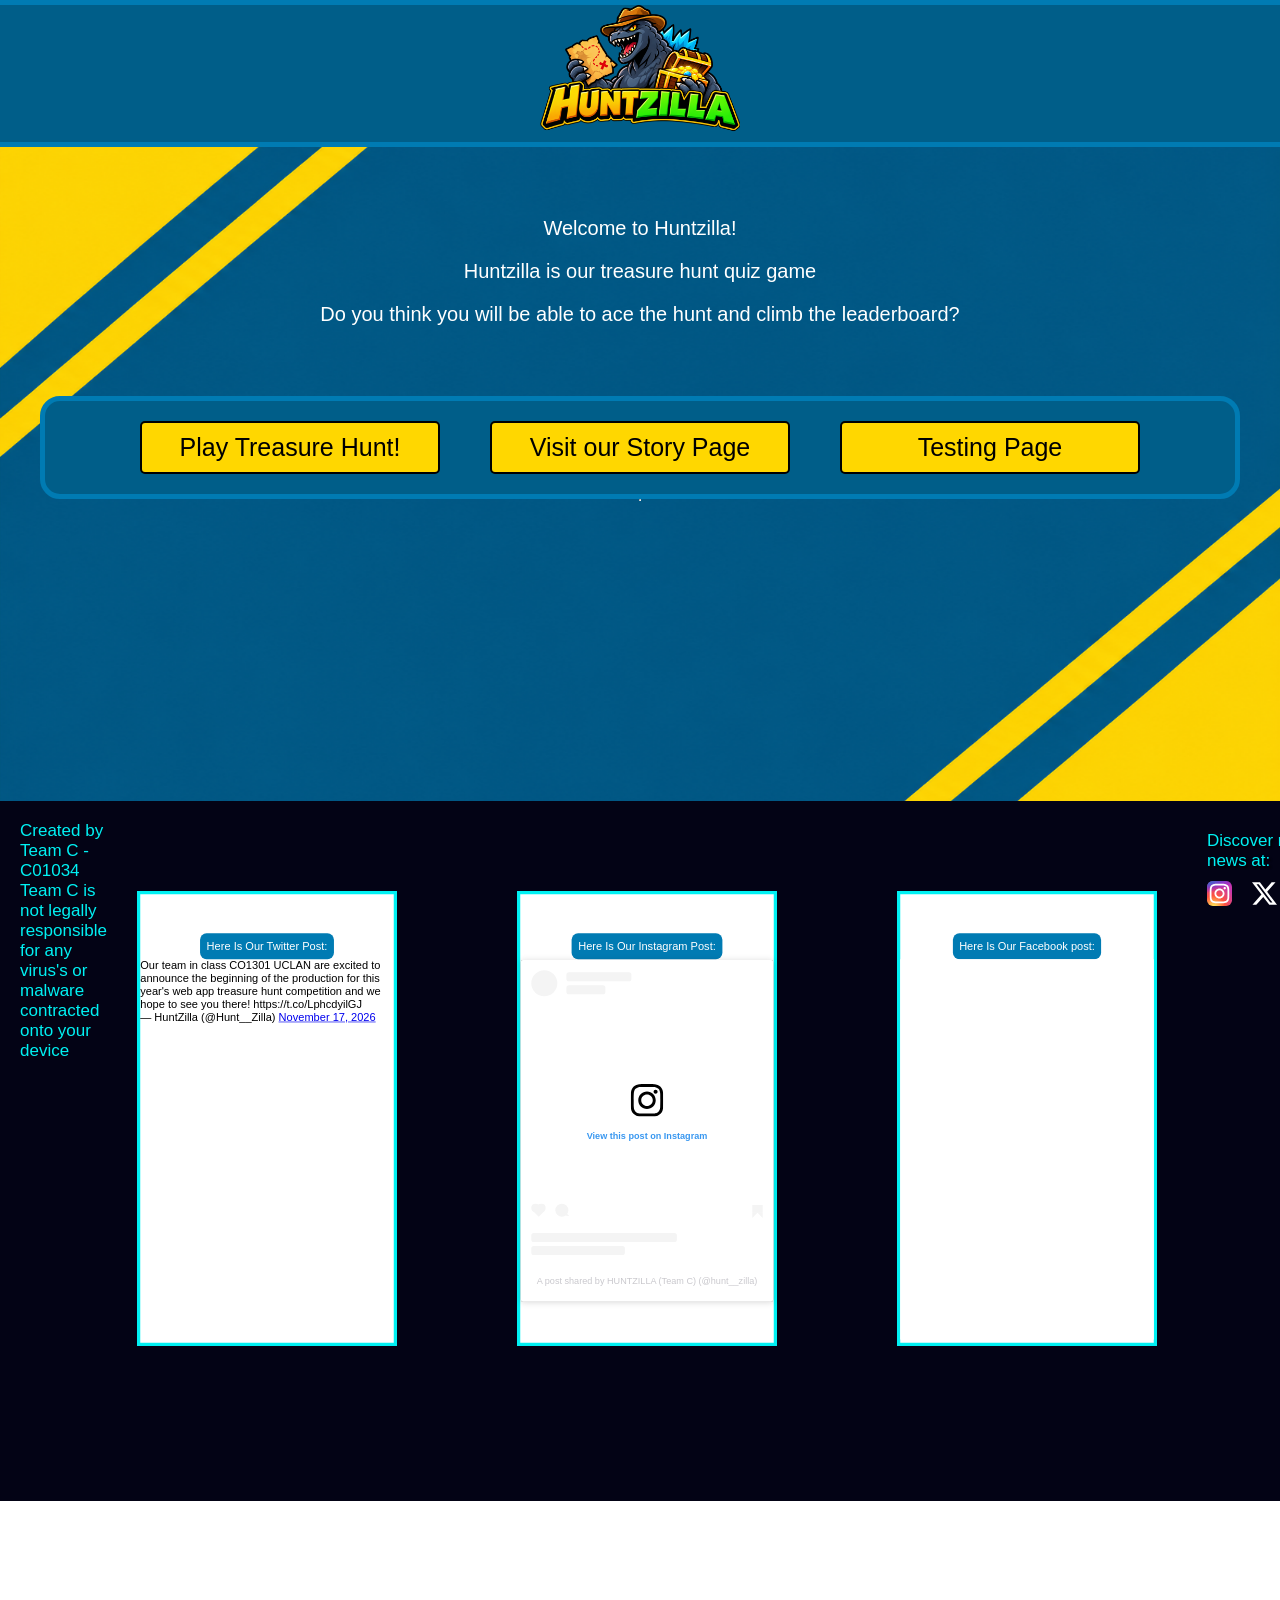
==== commit 23179385: "index simplification notes git hub links added" ====
--- a/index.html
+++ b/index.html
@@ -58,21 +58,6 @@
     </nav>
     <hr>
     <div class="center-div">
-        <section  id="team-members">
-            <h3>Introducing our Team Members:</h3>
-            <div class="team-member">
-                <p>Andreas William Stavri</p>
-                <p>Github: <a href="https://github.com/awstavri">https://github.com/awstavri</a></p>
-            </div>
-            <div class="team-member">
-                <p>Andreas Sotiriou</p>
-                <p>Github: <a href="https://github.com/asotiriou2">https://github.com/asotiriou2</a></p>
-            </div>
-            <div class="team-member">
-                <p>Emmanuel Nwajei</p>
-                <p>Github: <a href="https://github.com/eoanwajei">https://github.com/eoanwajei</a></p>
-            </div>
-        </section>
     </div>
 
 
--- a/css/index.css
+++ b/css/index.css
@@ -42,10 +42,11 @@
     justify-content: flex-start;
     align-items: center;
     position: relative;
-    background-image: url("../media/Teal Pixel City Banner with Yellow Streaks.png");
+    background-image: url("../media/try100.png");
     background-size: cover;
     background-repeat: no-repeat;
     background-position: center;
+    padding-bottom: 300px;
 }
 
 /*#welcome{*/
@@ -133,23 +134,6 @@
     transform: rotate(90deg);
 }
 
-#Team-C{
-    text-align: left;
-    padding: 10px 20px;
-    margin: 0;
-    color: #00F1F3;
-    text-shadow: black 2px 2px 2px;
-
-}
-
-#virus{
-    text-align: left;
-    padding: 10px 20px;
-    margin: 0;
-    color: #ffffff;
-    font-size: 12px;
-    text-shadow: black 2px 2px 2px;
-}
 
 #socials{
     color: #00F1F3;
@@ -175,13 +159,21 @@
     display: flex;
     height: 700px;
     flex-direction: row;
-    align-items: center;
+    align-items: flex-start;
     justify-content: space-between;
     background-color: #030315;
     color: black;
     padding: 20px;
     font-size: 17px;
-
+}
+
+.left-footer{
+    justify-content: space-between;
+    align-items: flex-start;
+    display: flex;
+    flex-direction: column;
+    margin: 0;
+    color: #00F1F3;
 }
 
 /*.left-footer {*/
@@ -434,7 +426,6 @@
      border: none;
  }
 
-}
 .post-text{
     padding: 10px;
     text-align: center;
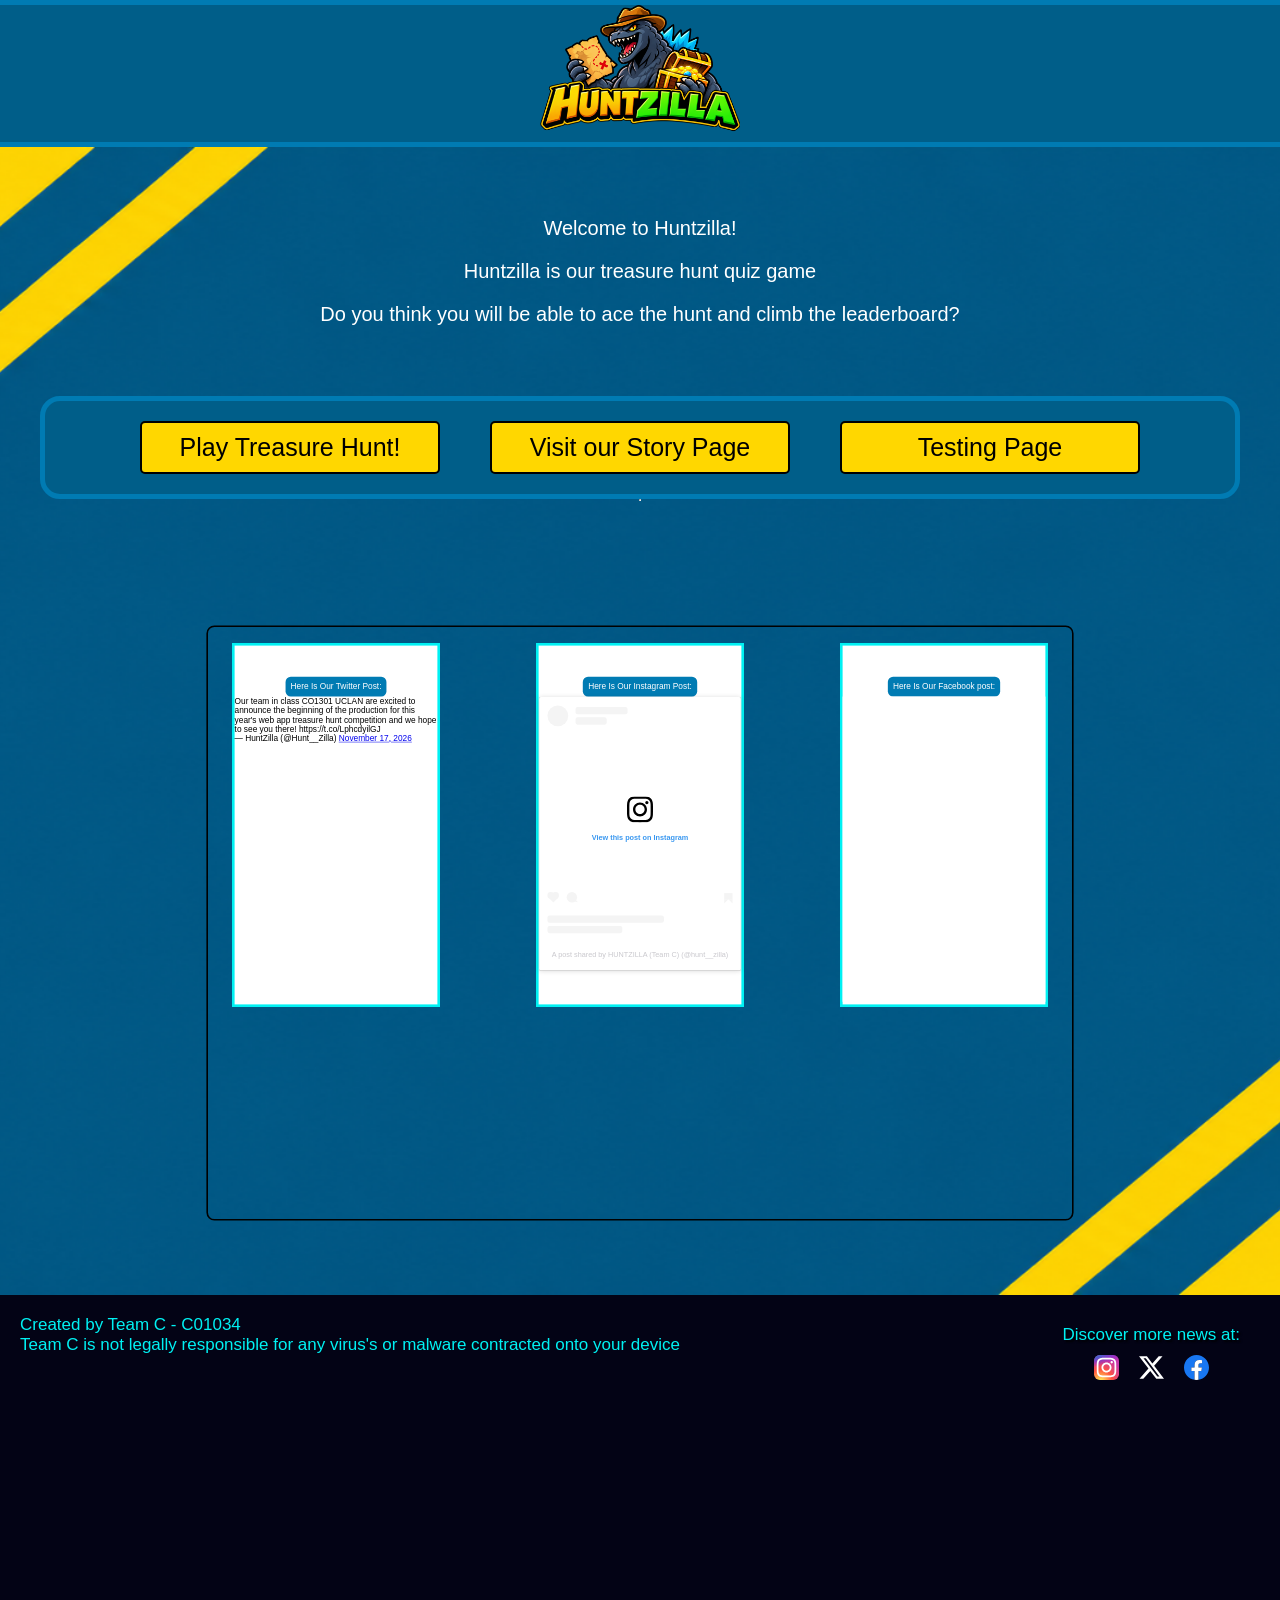
==== commit ada88f27: "index change" ====
--- a/index.html
+++ b/index.html
@@ -58,17 +58,6 @@
     </nav>
     <hr>
     <div class="center-div">
-    </div>
-
-
-</main>
-
-<footer>
-    <div class="left-footer">
-        <p id="Team-C">Created by Team C - C01034</p>
-    <p id="virus">Team C is not legally responsible for any virus's or malware contracted onto your device</p>
-    </div>
-
         <div class = "social-widgets">
 
 
@@ -100,6 +89,17 @@
 
 
         </div>
+    </div>
+
+
+</main>
+
+<footer>
+    <div class="left-footer">
+        <p id="Team-C">Created by Team C - C01034</p>
+    <p id="virus">Team C is not legally responsible for any virus's or malware contracted onto your device</p>
+    </div>
+
 
     <div class="right-footer">
         <p id="socials">Discover more news at:</p>
--- a/css/index.css
+++ b/css/index.css
@@ -46,7 +46,6 @@
     background-size: cover;
     background-repeat: no-repeat;
     background-position: center;
-    padding-bottom: 300px;
 }
 
 /*#welcome{*/
@@ -398,7 +397,8 @@
     margin-top: 50px;
     border-radius: 10px;
     padding: 20px;
-
+    transform: scale(0.8);
+    border: black 2px solid;
 
 }
 .post{
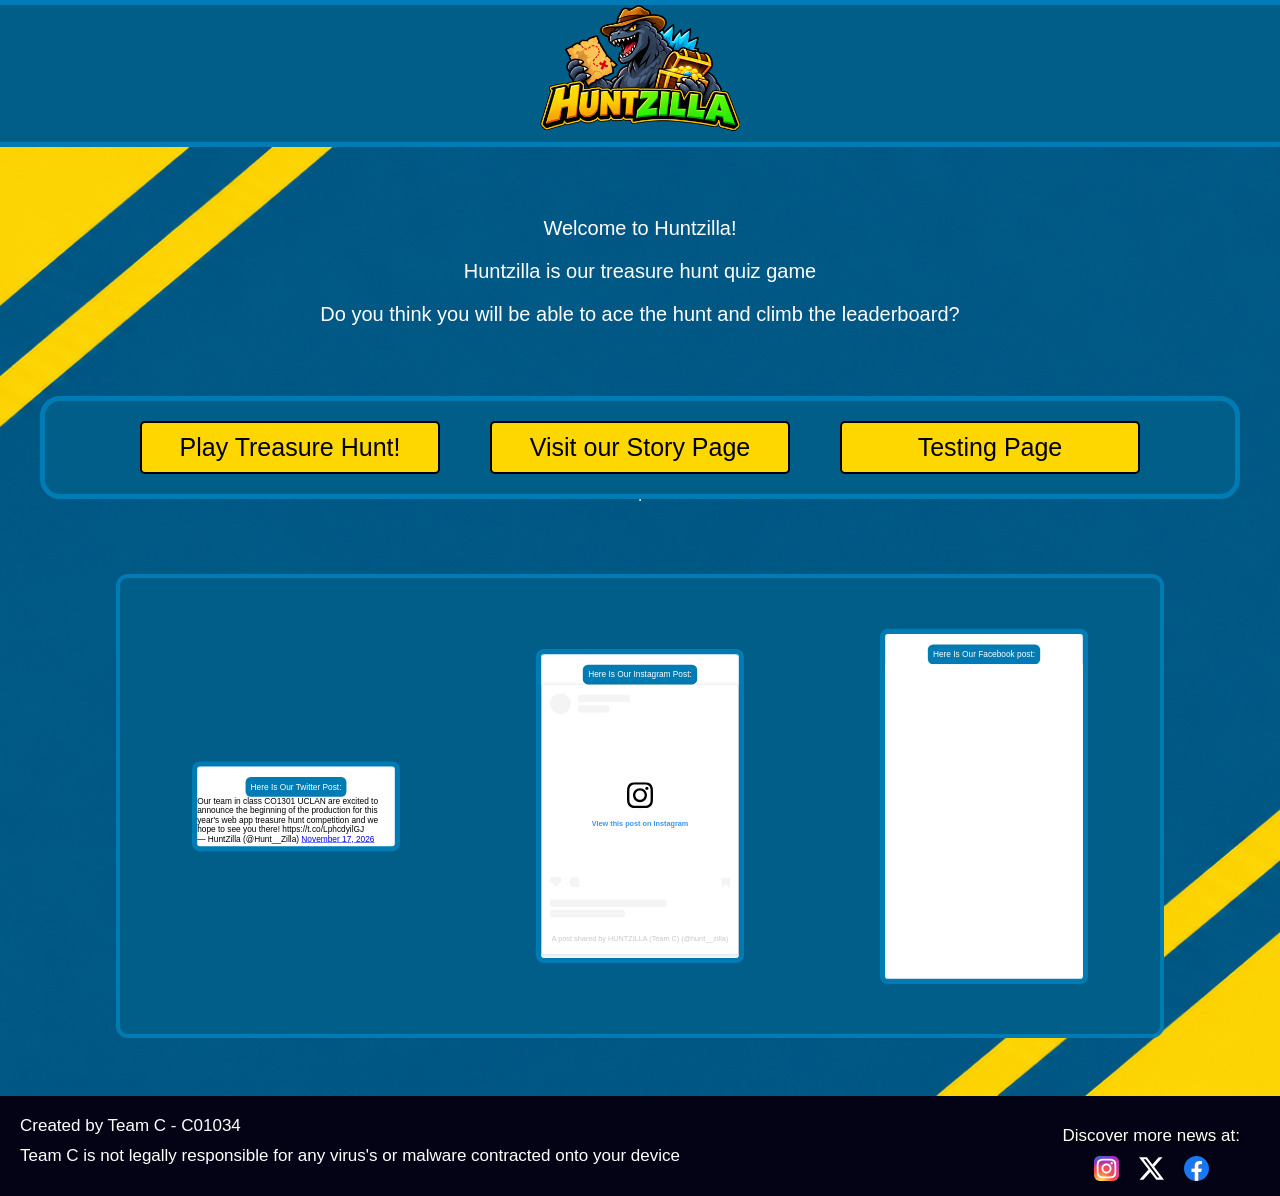
==== commit 9e44b58b: "index fixed" ====
--- a/index.html
+++ b/index.html
@@ -97,6 +97,7 @@
 <footer>
     <div class="left-footer">
         <p id="Team-C">Created by Team C - C01034</p>
+        <p id="space"></p>
     <p id="virus">Team C is not legally responsible for any virus's or malware contracted onto your device</p>
     </div>
 
--- a/css/index.css
+++ b/css/index.css
@@ -135,7 +135,7 @@
 
 
 #socials{
-    color: #00F1F3;
+    color: white;
     text-shadow: black 2px 2px 2px;
 }
 
@@ -156,7 +156,6 @@
 
 footer{
     display: flex;
-    height: 700px;
     flex-direction: row;
     align-items: flex-start;
     justify-content: space-between;
@@ -164,6 +163,7 @@
     color: black;
     padding: 20px;
     font-size: 17px;
+    height: 100px;
 }
 
 .left-footer{
@@ -172,7 +172,7 @@
     display: flex;
     flex-direction: column;
     margin: 0;
-    color: #00F1F3;
+    color: white;
 }
 
 /*.left-footer {*/
@@ -393,12 +393,15 @@
     display: flex;
     flex-direction: row;
     align-items: center;
-    gap: 100px;
-    margin-top: 50px;
-    border-radius: 10px;
+    gap: 30px;
+    margin-top: 15px;
     padding: 20px;
     transform: scale(0.8);
-    border: black 2px solid;
+    background-color: #005E89;
+    border: #007BB3 5px solid;
+    max-height: 580px;
+    border-radius: 15px;
+
 
 }
 .post{
@@ -406,15 +409,13 @@
     flex-direction: column;
     align-items: center;
     width: 400px;
-    height: 700px;
     transform: scale(0.65);
-    transform-origin: top center;
-    margin: 0 -60px;
     color: black;
     padding-bottom: 5px;
-    padding-top: 60px;
-    border: #00F1F3 5px solid;
+    padding-top: 20px;
+    border: #007BB3 10px solid;
     background-color: white;
+    border-radius: 15px;
 
 
 
@@ -432,4 +433,8 @@
     border-radius: 10px;
     background-color: #007BB3;
     color: white;
+}
+
+#space{
+    padding: 5px;
 }
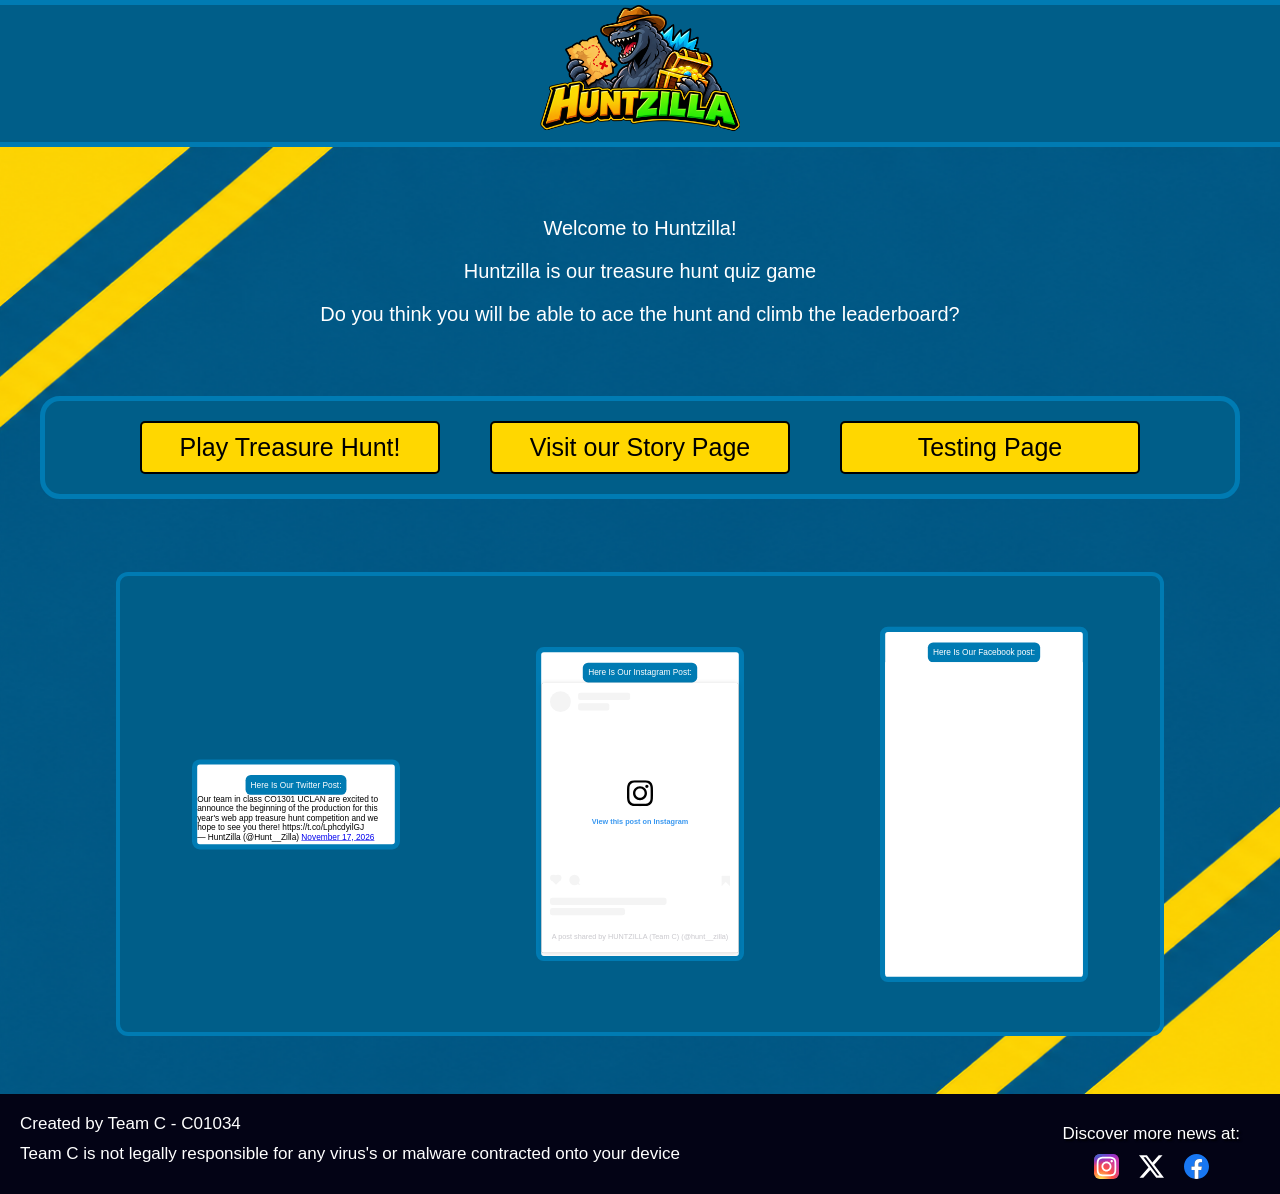
==== commit 46ea5ef7: "index white pixel fixed" ====
--- a/index.html
+++ b/index.html
@@ -56,7 +56,6 @@
             <li><a href="test.html">Testing Page</a></li>
          </ul>
     </nav>
-    <hr>
     <div class="center-div">
         <div class = "social-widgets">
 
